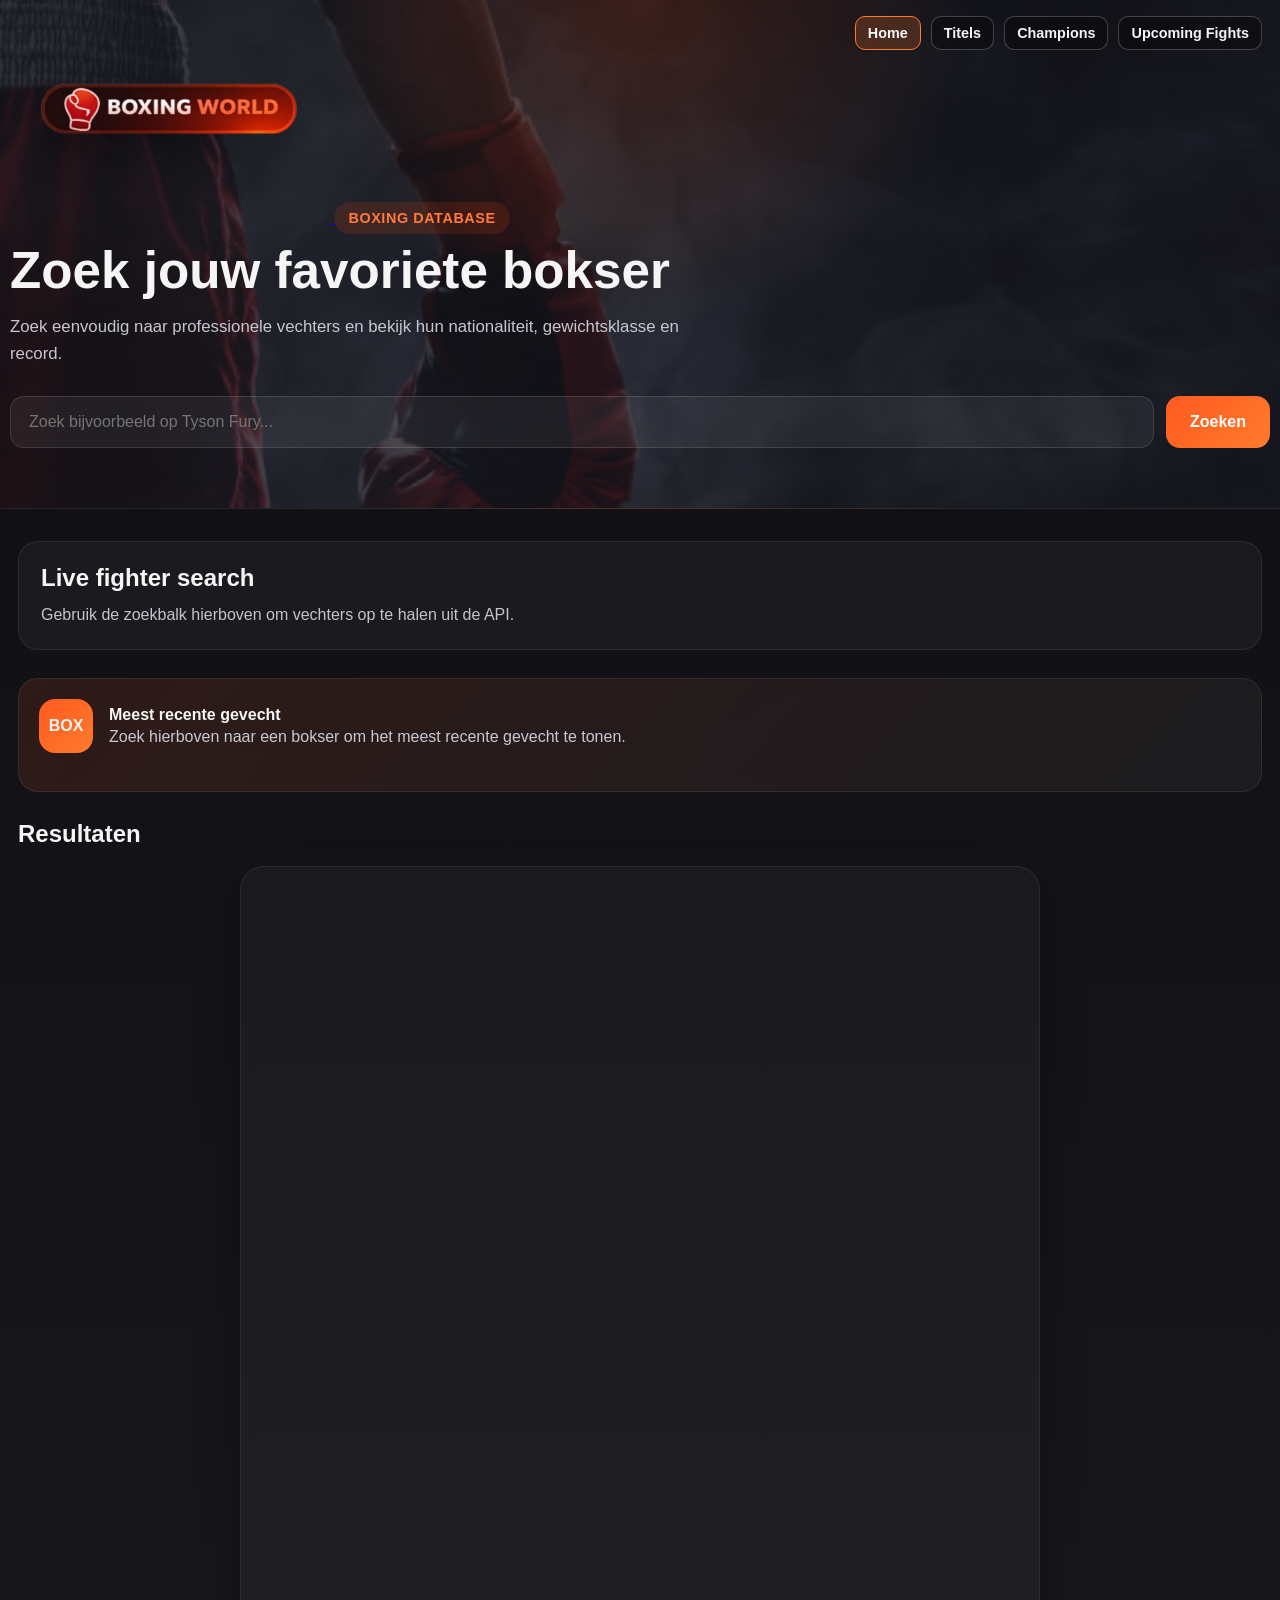
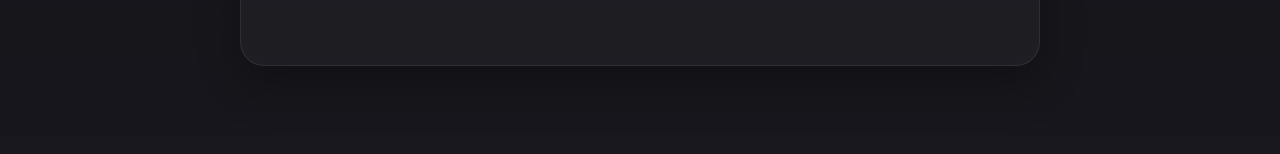
==== index.html @ 15f7b104 "boxing.html naar index veranderd" ====
<!DOCTYPE html>
<html lang="nl">
  <head>
    <meta charset="UTF-8" />
    <meta name="viewport" content="width=device-width, initial-scale=1.0" />
    <title>Boxing Fighters Search</title>
    <link rel="stylesheet" href="style.css" />
  </head>
  <body>
    <header class="hero">
      <div class="hero-overlay"></div>
      <div class="hero-content">
        <nav class="top-nav" aria-label="Pagina navigatie">
          <a class="top-nav-link active" href="Boxing.html">Home</a>
          <a class="top-nav-link" href="Titels.html">Titels</a>
          <a class="top-nav-link" href="champions.html">Champions</a>
          <a class="top-nav-link" href="upcoming-fights.html"
            >Upcoming Fights</a
          >
        </nav>
        <a href="Boxing.html" aria-label="Ga naar home">
          <img
            class="site-logo"
            src="images/logo.jpg"
            alt="Boxing World logo"
          />
        </a>
        <p class="tag">Boxing Database</p>
        <h1>Zoek jouw favoriete bokser</h1>
        <p class="subtitle">
          Zoek eenvoudig naar professionele vechters en bekijk hun
          nationaliteit, gewichtsklasse en record.
        </p>

        <div class="search-bar">
          <input
            type="text"
            id="search-input"
            placeholder="Zoek bijvoorbeeld op Tyson Fury..."
          />
          <button id="search-btn">Zoeken</button>
        </div>
      </div>
    </header>

    <main class="page-content">
      <section class="info-panel">
        <h2>Live fighter search</h2>
        <p>Gebruik de zoekbalk hierboven om vechters op te halen uit de API.</p>
      </section>

      <section id="upcoming-fights-list" class="upcoming-section"></section>

      <section class="results-section">
        <div class="section-head">
          <h2>Resultaten</h2>
        </div>
        <div id="fighters-list" class="fighters-grid"></div>
      </section>
    </main>

    <script>
      window.RAPIDAPI_KEY =
        "1f1ad9fa8emsh8a078526bec9588p13b42cjsn66582eabc059";
    </script>
    <script src="script.js"></script>
  </body>
</html>
---- style.css ----
* {
  margin: 0;
  padding: 0;
  box-sizing: border-box;
}

body {
  font-family: Arial, sans-serif;
  background: linear-gradient(180deg, #0f0f12 0%, #17171d 100%);
  color: #f5f5f5;
  min-height: 100vh;
}

.hero {
  position: relative;
  padding: 8px 10px 60px;
  background: radial-gradient(
      circle at top,
      rgba(255, 72, 0, 0.2),
      transparent 40%
    ),
    linear-gradient(135deg, #121218, #1a1a22);
  border-bottom: 1px solid rgba(255, 255, 255, 0.08);
}

.hero-overlay {
  position: absolute;
  inset: 0;
  background: url("images/hero-bg.png")
    center/cover no-repeat;
  opacity: 0.2;
  pointer-events: none;
}

.hero-content {
  position: relative;
  width: 100%;
  max-width: none;
  margin: 0;
  padding-top: 0;
  z-index: 1;
}

.top-nav {
  position: absolute;
  top: 8px;
  right: 8px;
  display: flex;
  gap: 10px;
  z-index: 2;
}

.top-nav-link {
  text-decoration: none;
  color: #f5f5f5;
  border: 1px solid rgba(255, 255, 255, 0.22);
  background: rgba(0, 0, 0, 0.3);
  border-radius: 10px;
  padding: 8px 12px;
  font-size: 0.9rem;
  font-weight: 700;
  transition: transform 0.15s ease, border-color 0.15s ease,
    background 0.15s ease;
}

.top-nav-link:hover {
  transform: translateY(-1px);
  border-color: rgba(255, 123, 44, 0.8);
  background: rgba(255, 123, 44, 0.16);
}

.top-nav-link.active {
  border-color: #ff7b2c;
  background: rgba(255, 123, 44, 0.2);
}

.site-logo {
  position: relative;
  width: 320px;
  max-width: 40vw;
  height: auto;
  margin: 0 0 2px;
  transform: translate(-24px, -14px) scale(1.14);
  transform-origin: top left;
  filter: drop-shadow(0 8px 20px rgba(0, 0, 0, 0.35));
}

.tag {
  display: inline-block;
  margin-bottom: 10px;
  padding: 8px 14px;
  border-radius: 999px;
  background: rgba(255, 72, 0, 0.14);
  color: #ff7a3d;
  font-size: 0.9rem;
  font-weight: 700;
  letter-spacing: 0.04em;
  text-transform: uppercase;
}

.hero h1 {
  font-size: 3.2rem;
  line-height: 1.05;
  margin-bottom: 16px;
}

.subtitle {
  max-width: 700px;
  color: #c7c7d1;
  font-size: 1.05rem;
  line-height: 1.6;
  margin-bottom: 28px;
}

.search-bar {
  display: flex;
  gap: 12px;
  flex-wrap: wrap;
}

.search-bar input {
  flex: 1;
  min-width: 260px;
  padding: 16px 18px;
  border-radius: 14px;
  border: 1px solid rgba(255, 255, 255, 0.12);
  background: rgba(255, 255, 255, 0.06);
  color: white;
  font-size: 1rem;
  outline: none;
  transition: 0.2s ease;
}

.search-bar input:focus {
  border-color: #ff6a2a;
  box-shadow: 0 0 0 4px rgba(255, 106, 42, 0.15);
}

.search-bar button {
  padding: 16px 24px;
  border: none;
  border-radius: 14px;
  background: linear-gradient(135deg, #ff5a1f, #ff7b2c);
  color: white;
  font-size: 1rem;
  font-weight: 700;
  cursor: pointer;
  transition: transform 0.15s ease, box-shadow 0.15s ease;
}

.search-bar button:hover {
  transform: translateY(-2px);
  box-shadow: 0 10px 24px rgba(255, 90, 31, 0.25);
}

.page-content {
  width: 100%;
  max-width: none;
  margin: 0;
  padding: 32px 18px 60px;
}

.info-panel,
.results-section,
.upcoming-section {
  margin-bottom: 28px;
}

.info-panel {
  padding: 22px;
  border-radius: 20px;
  background: rgba(255, 255, 255, 0.04);
  border: 1px solid rgba(255, 255, 255, 0.07);
}

.info-panel h2,
.section-head h2 {
  margin-bottom: 10px;
  font-size: 1.5rem;
}

.info-panel p {
  color: #c4c4cf;
  line-height: 1.6;
}

.fighters-grid {
  width: 800px;
  height: 800px;
  margin: 18px auto 0;
  padding: 24px;
  border-radius: 24px;
  background: rgba(255, 255, 255, 0.03);
  border: 1px solid rgba(255, 255, 255, 0.08);
  box-shadow: 0 20px 44px rgba(0, 0, 0, 0.28);
  display: flex;
  flex-direction: column;
  align-items: center;
  gap: 18px;
  overflow-y: auto;
}

.fighter-card {
  width: 100%;
  max-width: 420px;
  background: linear-gradient(180deg, #1b1b24 0%, #13131a 100%);
  border: 1px solid rgba(255, 255, 255, 0.08);
  border-radius: 20px;
  padding: 18px 18px 20px;
  display: flex;
  flex-direction: column;
  align-items: center;
  text-align: center;
  transition: transform 0.2s ease, border-color 0.2s ease, box-shadow 0.2s ease;
}

.fighter-card:hover {
  transform: translateY(-4px);
  border-color: rgba(255, 106, 42, 0.45);
  box-shadow: 0 14px 32px rgba(0, 0, 0, 0.35);
}

.fighter-image {
  width: 220px;
  height: 220px;
  border-radius: 14px;
  object-fit: cover;
  object-position: center top;
  display: block;
  background: #111;
  margin-bottom: 14px;
}

.fighter-card h3 {
  font-size: 1.35rem;
  margin-bottom: 10px;
}

.fighter-card p {
  margin-bottom: 8px;
  color: #d3d3dc;
  line-height: 1.45;
}

.fighter-card p:last-child {
  margin-bottom: 0;
}

.fighter-card strong {
  color: #ffffff;
}

.fight-block {
  padding: 20px;
  border-radius: 20px;
  background: linear-gradient(
    135deg,
    rgba(255, 90, 31, 0.12),
    rgba(255, 255, 255, 0.04)
  );
  border: 1px solid rgba(255, 255, 255, 0.08);
}

.fight-head {
  display: flex;
  align-items: center;
  gap: 16px;
  margin-bottom: 18px;
}

.fight-logo {
  width: 54px;
  height: 54px;
  display: grid;
  place-items: center;
  border-radius: 16px;
  background: linear-gradient(135deg, #ff5a1f, #ff7b2c);
  font-weight: 800;
}

.fight-title {
  font-weight: 700;
  margin-bottom: 4px;
}

.fight-location {
  color: #c9c9d3;
}

.fight-topline {
  display: flex;
  gap: 10px;
  flex-wrap: wrap;
  align-items: center;
  color: #d4d4dc;
  margin-bottom: 14px;
}

.fight-type {
  padding: 6px 10px;
  border-radius: 999px;
  background: rgba(255, 255, 255, 0.08);
  font-size: 0.9rem;
}

.fight-row {
  display: flex;
  align-items: center;
  justify-content: space-between;
  gap: 14px;
}

.fighter-name {
  font-size: 1.2rem;
}

.fight-vs {
  font-weight: 800;
  color: #ff7b2c;
}

.right {
  text-align: right;
}

#fighters-list > p {
  padding: 20px;
  border-radius: 16px;
  background: rgba(255, 255, 255, 0.04);
  color: #d1d1da;
  border: 1px solid rgba(255, 255, 255, 0.08);
  width: 100%;
  max-width: 420px;
  text-align: center;
}

.champions-overview {
  width: 100%;
  display: flex;
  flex-direction: column;
  gap: 22px;
}

.division-wrap {
  width: 100%;
  max-width: 940px;
  margin: 0 auto;
}

.division-title {
  font-size: 1.45rem;
  margin-bottom: 4px;
}

.division-weight {
  color: #bfbfca;
  margin-bottom: 10px;
}

.division-champion-box {
  width: 100%;
  min-height: 220px;
  border-radius: 20px;
  padding: 26px;
  background: linear-gradient(
    135deg,
    rgba(255, 90, 31, 0.12),
    rgba(255, 255, 255, 0.04)
  );
  border: 1px solid rgba(255, 255, 255, 0.08);
  box-shadow: 0 12px 30px rgba(0, 0, 0, 0.22);
  display: flex;
  flex-direction: column;
  justify-content: center;
}

.division-champion-name {
  font-size: 2rem;
  margin-bottom: 8px;
}

.division-champion-photo {
  width: 140px;
  height: 140px;
  border-radius: 12px;
  object-fit: cover;
  object-position: center top;
  margin-bottom: 14px;
  border: 1px solid rgba(255, 255, 255, 0.12);
}

.division-champion-meta {
  color: #d3d3dc;
  font-size: 1.05rem;
}

.division-champion-date {
  margin-top: 8px;
  color: #ffb18b;
  font-size: 0.95rem;
  font-weight: 700;
}

.upcoming-table-section {
  width: 100%;
}

.upcoming-table-wrap {
  width: 100%;
  max-width: 1100px;
  margin: 0 auto;
  border-radius: 20px;
  overflow: hidden;
  border: 1px solid rgba(255, 255, 255, 0.08);
  background: rgba(255, 255, 255, 0.03);
  box-shadow: 0 12px 30px rgba(0, 0, 0, 0.22);
}

.upcoming-table {
  width: 100%;
  border-collapse: collapse;
}

.upcoming-table th,
.upcoming-table td {
  padding: 14px 12px;
  border-bottom: 1px solid rgba(255, 255, 255, 0.08);
  text-align: left;
}

.upcoming-table th {
  background: rgba(255, 123, 44, 0.15);
  color: #ffffff;
  font-size: 0.95rem;
}

.upcoming-table td {
  color: #d3d3dc;
  font-size: 0.95rem;
}

.upcoming-table tbody tr:hover {
  background: rgba(255, 123, 44, 0.08);
}

.champions-section {
  max-width: 1200px;
  margin: 60px auto;
  padding: 0 20px;
}

.champions-header {
  text-align: center;
  margin-bottom: 32px;
}

.champions-tag {
  display: inline-block;
  padding: 8px 16px;
  border-radius: 999px;
  background: rgba(255, 90, 31, 0.14);
  color: #ff7a3d;
  font-weight: 700;
  margin-bottom: 14px;
  text-transform: uppercase;
  letter-spacing: 0.04em;
  font-size: 0.85rem;
}

.champions-header h2 {
  font-size: 2.6rem;
  margin-bottom: 10px;
}

.champions-header p {
  max-width: 720px;
  margin: 0 auto;
  color: #c7c7d1;
  line-height: 1.6;
}

.champions-grid {
  display: grid;
  grid-template-columns: repeat(auto-fit, minmax(320px, 1fr));
  gap: 24px;
}

.weight-card {
  background: linear-gradient(
    180deg,
    rgba(255, 255, 255, 0.06),
    rgba(255, 255, 255, 0.03)
  );
  border: 1px solid rgba(255, 255, 255, 0.08);
  border-radius: 22px;
  padding: 22px;
  box-shadow: 0 8px 24px rgba(0, 0, 0, 0.18);
  transition: transform 0.2s ease, border-color 0.2s ease, box-shadow 0.2s ease;
}

.weight-card:hover {
  transform: translateY(-4px);
  border-color: rgba(255, 106, 42, 0.35);
  box-shadow: 0 18px 38px rgba(0, 0, 0, 0.28);
}

.weight-card h3 {
  font-size: 1.35rem;
  margin-bottom: 18px;
  color: #ffffff;
}

.belt-list {
  display: flex;
  flex-direction: column;
  gap: 12px;
}

.belt-row {
  display: flex;
  align-items: center;
  justify-content: space-between;
  gap: 14px;
  padding: 12px 14px;
  border-radius: 14px;
  background: rgba(255, 255, 255, 0.04);
}

.belt {
  min-width: 58px;
  text-align: center;
  padding: 6px 10px;
  border-radius: 999px;
  font-weight: 800;
  font-size: 0.85rem;
  letter-spacing: 0.03em;
}

.ibf,
.wba,
.wbc,
.wbo {
  background: linear-gradient(135deg, #451010, #ff5a1f);
  color: white;
}

.champion-name {
  color: #f1f1f5;
  font-weight: 600;
  text-align: right;
  flex: 1;
}

.champion-name.vacant {
  color: #ff9c73;
  font-style: italic;
}

@media (max-width: 700px) {
  .hero {
    padding: 6px 8px 42px;
  }

  .hero-content {
    padding-top: 0;
  }

  .top-nav {
    position: static;
    margin-bottom: 8px;
    justify-content: flex-end;
    flex-wrap: wrap;
  }

  .site-logo {
    width: 220px;
    max-width: 70vw;
    transform: translate(-12px, -8px) scale(1.08);
  }

  .fight-row {
    flex-direction: column;
    align-items: flex-start;
  }

  .right {
    text-align: left;
  }

  .fighters-grid {
    width: 92vw;
    max-width: 800px;
    height: 92vw;
    max-height: 800px;
    padding: 16px;
  }

  .fighter-image {
    width: 180px;
    height: 180px;
  }

  .division-title {
    font-size: 1.2rem;
  }

  .division-champion-box {
    min-height: 170px;
    padding: 18px;
  }

  .division-champion-name {
    font-size: 1.5rem;
  }

  .upcoming-table-wrap {
    overflow-x: auto;
  }

  .upcoming-table {
    min-width: 760px;
  }

  .champions-header h2 {
    font-size: 2rem;
  }

  .belt-row {
    flex-direction: column;
    align-items: flex-start;
  }

  .champion-name {
    text-align: left;
  }
}
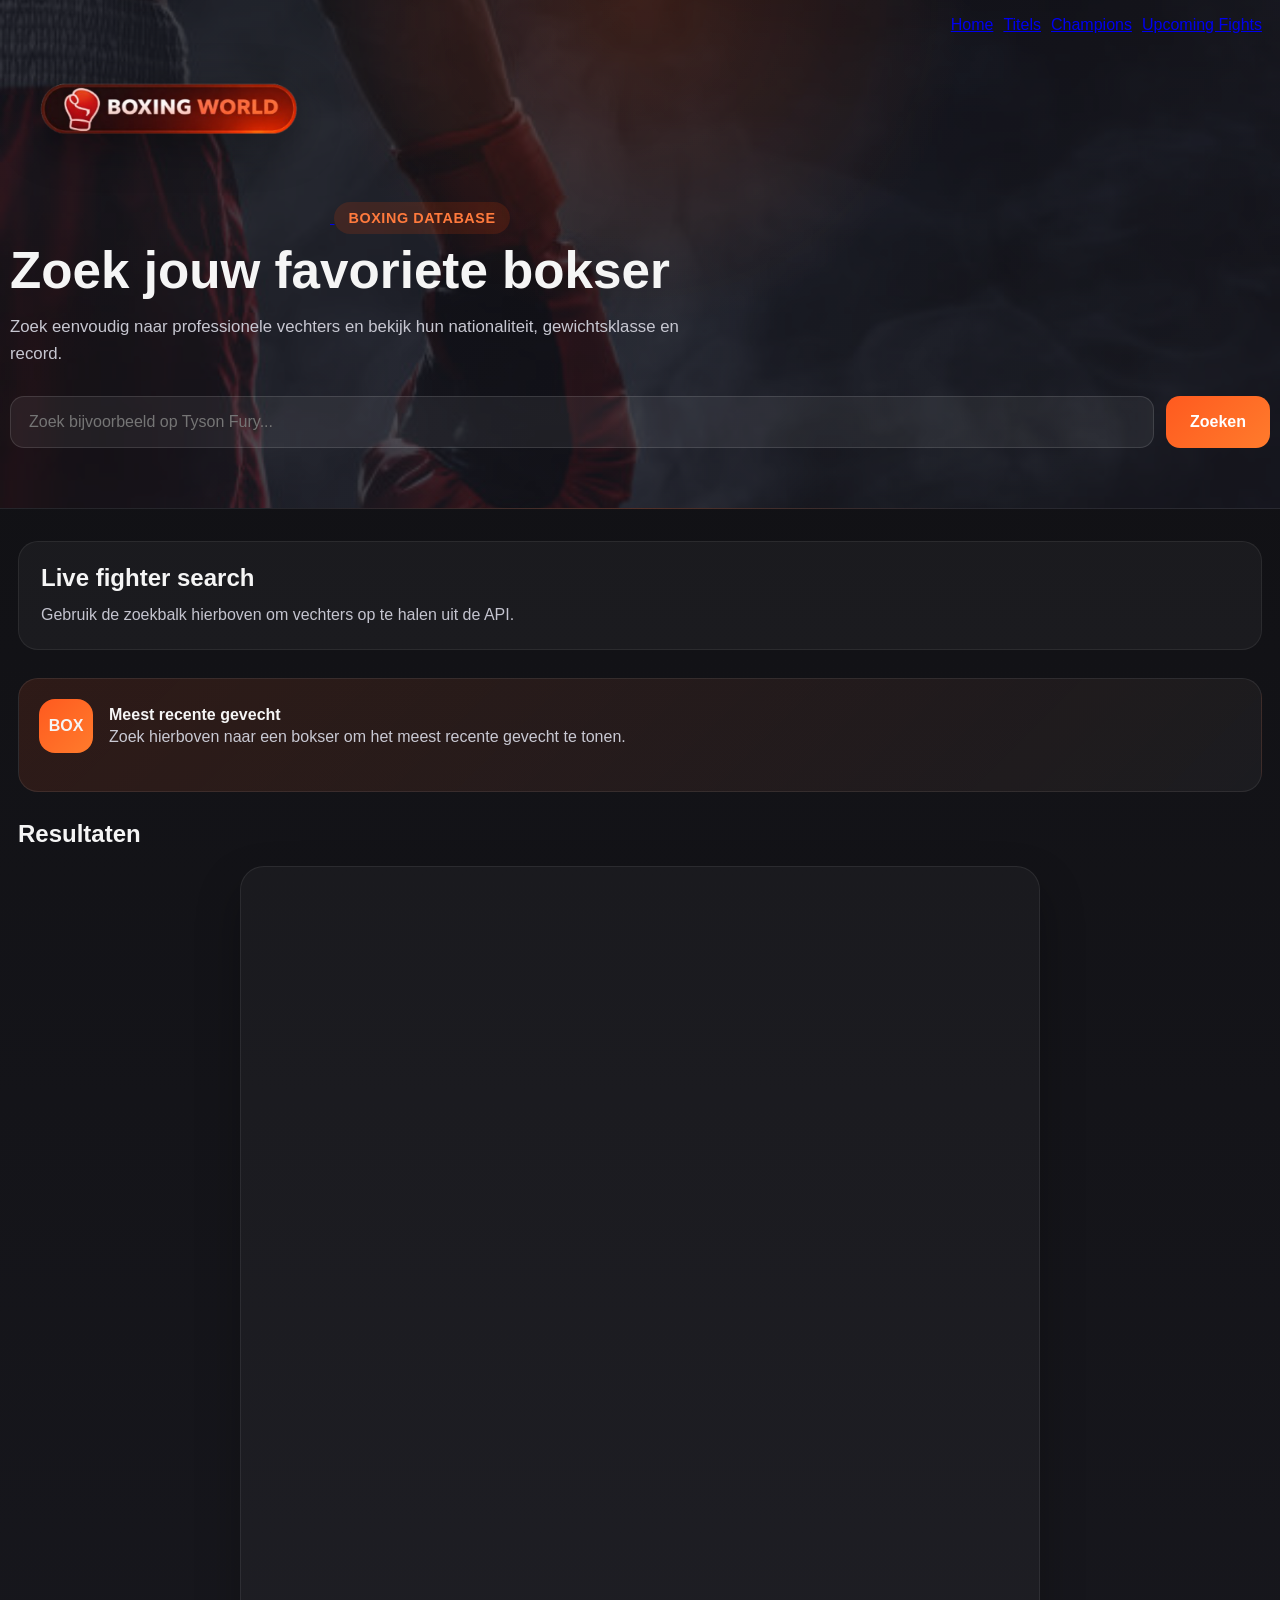
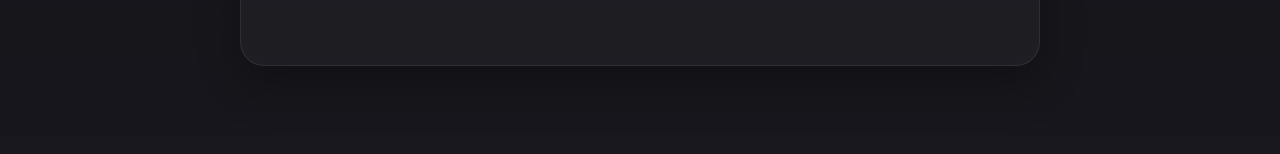
==== commit 72dbc208: "nog een keer getest werkte nog niet" ====
--- a/index.html
+++ b/index.html
@@ -10,15 +10,13 @@
     <header class="hero">
       <div class="hero-overlay"></div>
       <div class="hero-content">
-        <nav class="top-nav" aria-label="Pagina navigatie">
-          <a class="top-nav-link active" href="Boxing.html">Home</a>
-          <a class="top-nav-link" href="Titels.html">Titels</a>
-          <a class="top-nav-link" href="champions.html">Champions</a>
-          <a class="top-nav-link" href="upcoming-fights.html"
-            >Upcoming Fights</a
-          >
+        <nav class="top-nav">
+          <a href="index.html">Home</a>
+          <a href="titels.html">Titels</a>
+          <a href="champions.html">Champions</a>
+          <a href="upcoming-fights.html">Upcoming Fights</a>
         </nav>
-        <a href="Boxing.html" aria-label="Ga naar home">
+        <a href="index.html" aria-label="Ga naar home">
           <img
             class="site-logo"
             src="images/logo.jpg"
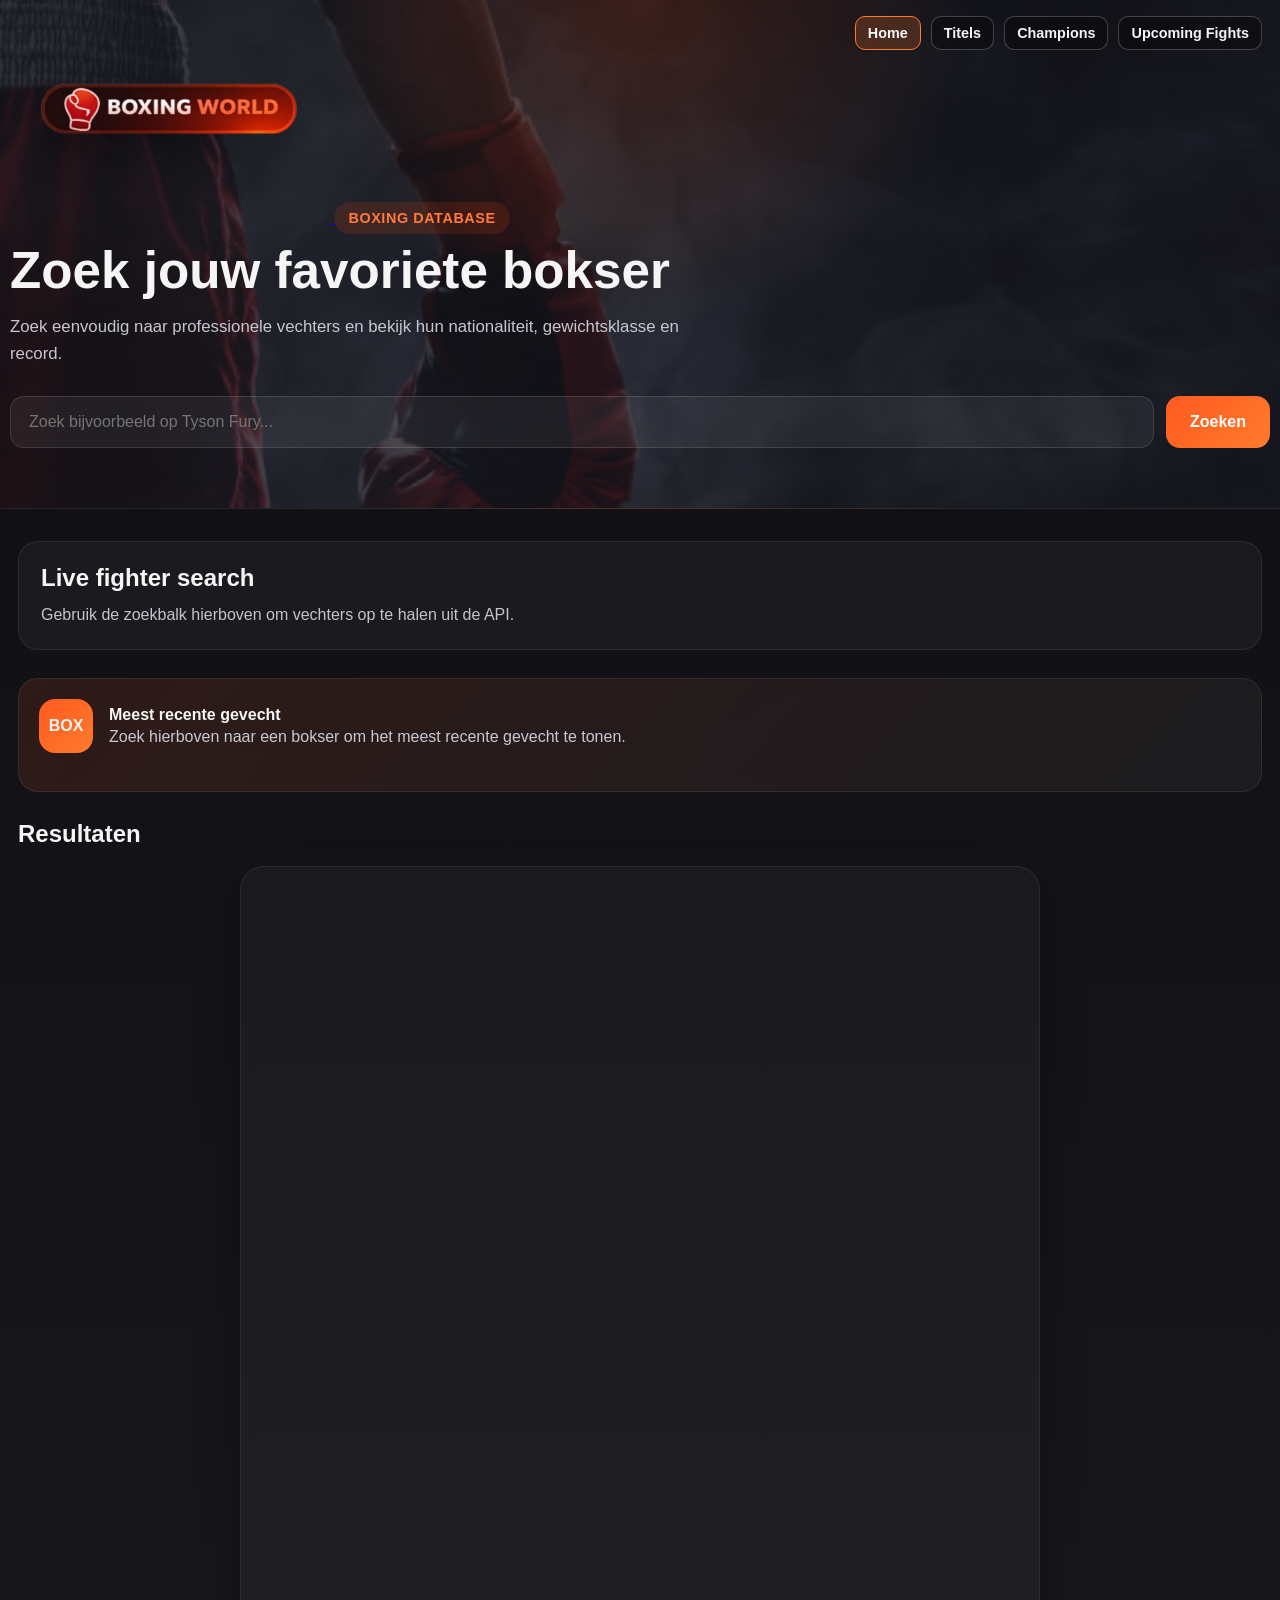
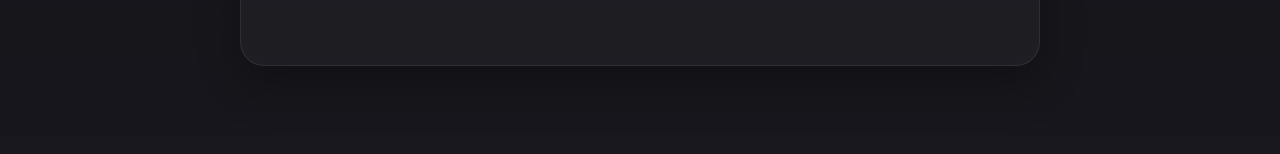
==== commit f90b184c: "update switch tussen pages" ====
--- a/index.html
+++ b/index.html
@@ -4,18 +4,21 @@
     <meta charset="UTF-8" />
     <meta name="viewport" content="width=device-width, initial-scale=1.0" />
     <title>Boxing Fighters Search</title>
-    <link rel="stylesheet" href="style.css" />
+    <link rel="stylesheet" href="./style.css" />
   </head>
   <body>
     <header class="hero">
       <div class="hero-overlay"></div>
       <div class="hero-content">
-        <nav class="top-nav">
-          <a href="index.html">Home</a>
-          <a href="titels.html">Titels</a>
-          <a href="champions.html">Champions</a>
-          <a href="upcoming-fights.html">Upcoming Fights</a>
+        <nav class="top-nav" aria-label="Pagina navigatie">
+          <a class="top-nav-link active" href="index.html">Home</a>
+          <a class="top-nav-link" href="titels.html">Titels</a>
+          <a class="top-nav-link" href="champions.html">Champions</a>
+          <a class="top-nav-link" href="upcoming-fights.html"
+            >Upcoming Fights</a
+          >
         </nav>
+
         <a href="index.html" aria-label="Ga naar home">
           <img
             class="site-logo"
@@ -23,6 +26,7 @@
             alt="Boxing World logo"
           />
         </a>
+
         <p class="tag">Boxing Database</p>
         <h1>Zoek jouw favoriete bokser</h1>
         <p class="subtitle">
@@ -61,6 +65,6 @@
       window.RAPIDAPI_KEY =
         "1f1ad9fa8emsh8a078526bec9588p13b42cjsn66582eabc059";
     </script>
-    <script src="script.js"></script>
+    <script src="./script.js"></script>
   </body>
 </html>
